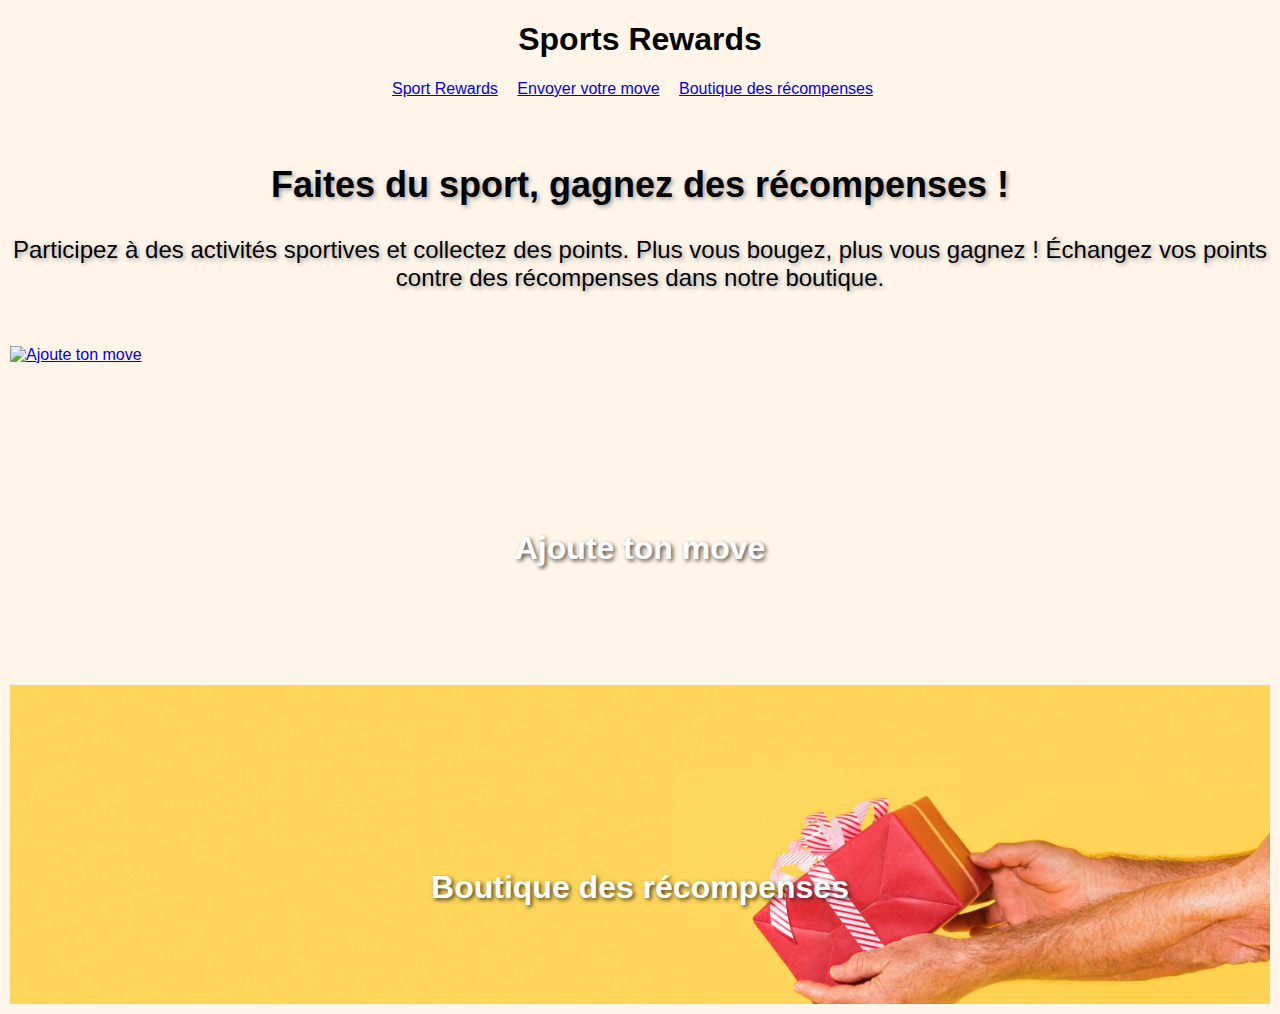
==== index.html @ 8db2794c "Update index.html" ====
<!DOCTYPE html>
<html lang="fr">
<head>
    <meta charset="UTF-8">  <!-- Convention pour les accents -->
    <meta http-equiv="X-UA-Compatible" content="IE=edge">
    <meta name="viewport" content="width=device-width, initial-scale=1.0">
    <title>SportRewards</title>  <!-- Titre -->
    <style>
        body {
          background-color: rgb(255, 245, 233);  /* Couleur de fond de la page */
          margin: 0;  /* Supprime les marges par défaut */
          font-family: Arial, sans-serif;  /* Police */
        }

        /* Styles pour le header */
        ul {
            list-style-type: none;  /* Supprime les puces de la liste */
            padding: 0;  /* Supprime le padding */
            text-align: center;  /* Centre le menu */
        }

        ul li {
            display: inline;  /* Affiche les éléments de liste en ligne */
            margin-right: 15px;  /* Espace entre les liens */
        }

        /* Section présentation */
        #présentation {
            display: flex;  /* Utilise Flexbox pour la mise en page */
            flex-direction: column;  /* Aligne les éléments en colonne */
            height: 100vh;  /* Prend toute la hauteur de la fenêtre */
        }

        .texte-intro {
            text-align: center;  /* Centre le texte */
            margin: 20px 0;  /* Espace au-dessus et en dessous du texte d'introduction */
            color: rgb(0, 0, 0);  /* Couleur du texte */
            font-size: 1.5em;  /* Taille du texte */
            text-shadow: 2px 2px 4px rgba(127, 127, 127, 0.7);  /* Ombre pour améliorer la lisibilité */
        }

        .imagesPrésentation {
            display: flex;  /* Utilise Flexbox pour aligner les images */
            flex-direction: column;  /* Les images s'affichent l'une au-dessus de l'autre */
            width: 100%;  /* S'assure que la section occupe toute la largeur */
            flex: 1;  /* Prend tout l'espace restant */
        }

        .image-item {
            flex: 1;  /* Chaque image prend tout l'espace disponible */
            position: relative;  /* Positionnement relatif pour le texte */
            overflow: hidden;  /* Cache le débordement */
            transition: transform 0.3s;  /* Animation pour l'effet de survol */
            margin: 10px;  /* Espace autour des images */
        }

        .image-item img {
            width: 100%;  /* L'image prend toute la largeur */
            height: 100%;  /* L'image prend toute la hauteur */
            object-fit: cover;  /* Recouvre l'élément sans déformer l'image */
            transition: transform 0.3s;  /* Animation pour l'effet de survol */
        }

        .image-item:nth-child(2) img {
            object-position: 50% 20%;  /* Ajuste la position de la deuxième image pour la découper en haut */
        }

        .image-item:hover img {
            transform: scale(1.1);  /* Agrandit l'image légèrement au survol */
        }

        .image-item h4 {
            position: absolute;  /* Positionnement absolu pour superposer le texte */
            color: white;  /* Couleur du texte */
            font-size: 2em;  /* Taille du texte */
            text-shadow: 2px 2px 4px rgba(0, 0, 0, 0.7);  /* Ombre pour améliorer la lisibilité */
            left: 50%;  /* Centre horizontalement */
            top: 50%;  /* Centre verticalement */
            transform: translate(-50%, -50%);  /* Ajuste la position pour un centrage parfait */
            transition: transform 0.3s;  /* Animation pour l'effet de survol */
            z-index: 1;  /* Assure que le texte reste au-dessus de l'image */
        }

        .image-item:hover h4 {
            transform: translate(-50%, -50%) translateY(-10px);  /* Surélève le texte au survol */
        }

    </style>
</head>

<body>
    <header>
        <h1 style="text-align:center;">Sports Rewards</h1> <!-- Centrer le titre -->
        <ul>
            <li id="logo"><a href="#">Sport Rewards</a></li>
            <li><a href="#">Envoyer votre move</a></li>     
            <li><a href="#">Boutique des récompenses</a></li>      
        </ul>
    </header>

    <section id="présentation">
        <div class="texte-intro">
            <h2>Faites du sport, gagnez des récompenses !</h2>
            <p>Participez à des activités sportives et collectez des points. Plus vous bougez, plus vous gagnez ! Échangez vos points contre des récompenses dans notre boutique.</p>
        </div>

        <div class="imagesPrésentation">
            <div class="image-item">
                <h4>Ajoute ton move</h4>
                <a href="ajouter_move.html"><img src="move.jpeg" alt="Ajoute ton move"></a>
            </div>

            <div class="image-item">
                <h4>Boutique des récompenses</h4>
                <a href="boutique_recompenses.html"><img src="Cadeau.jpeg" alt="Boutique des récompenses"></a>
            </div>
        </div>
    </section>
</body>
</html>
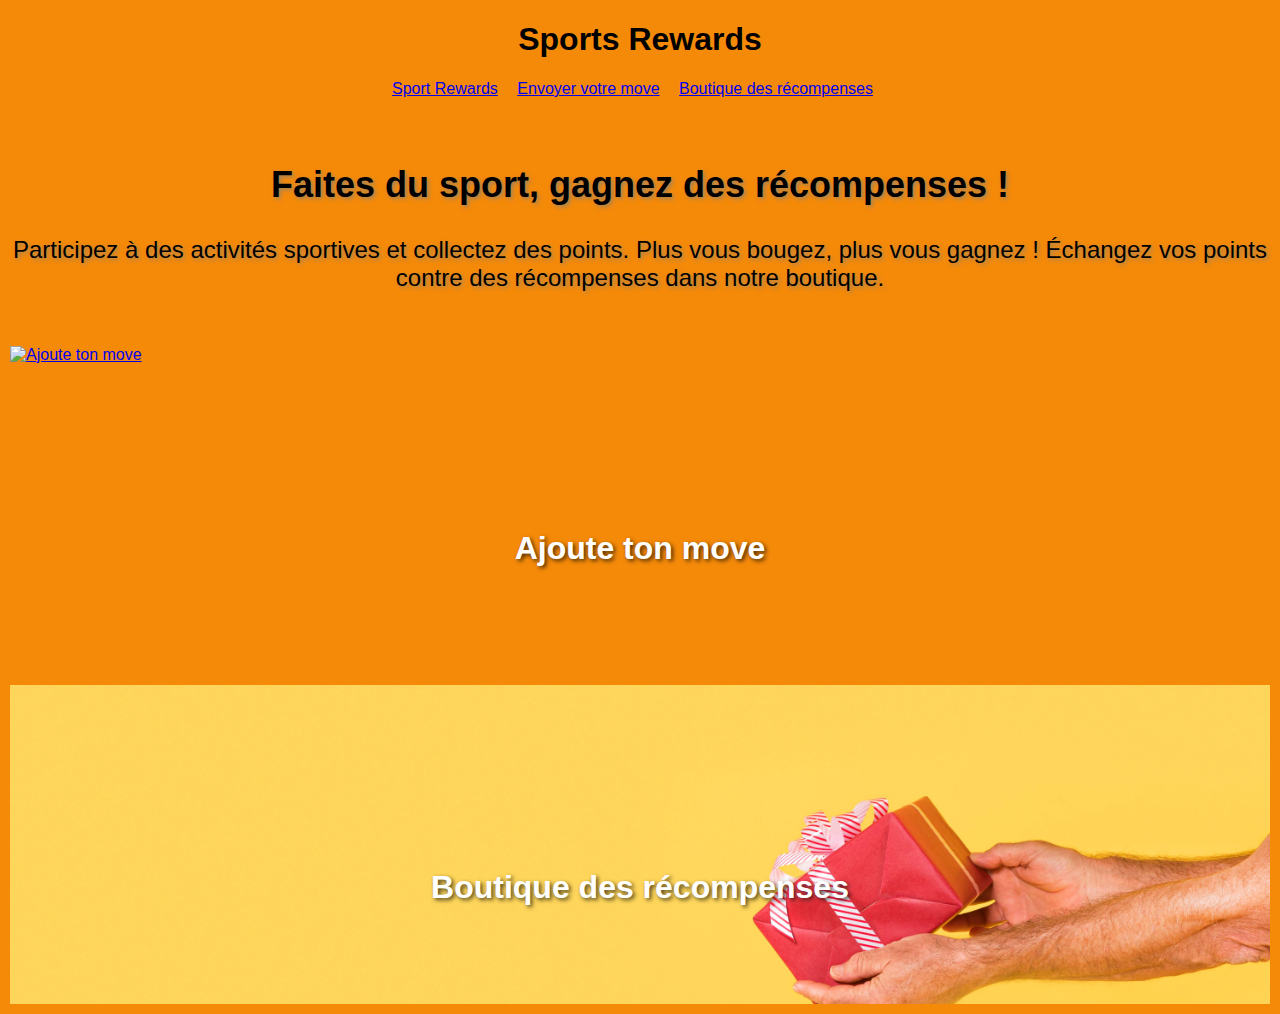
==== commit ee41b8ea: "modif indexx" ====
--- a/index.html
+++ b/index.html
@@ -7,7 +7,7 @@
     <title>SportRewards</title>  <!-- Titre -->
     <style>
         body {
-          background-color: rgb(255, 245, 233);  /* Couleur de fond de la page */
+          background-color: rgb(245, 138, 9);  /* Couleur de fond de la page */
           margin: 0;  /* Supprime les marges par défaut */
           font-family: Arial, sans-serif;  /* Police */
         }
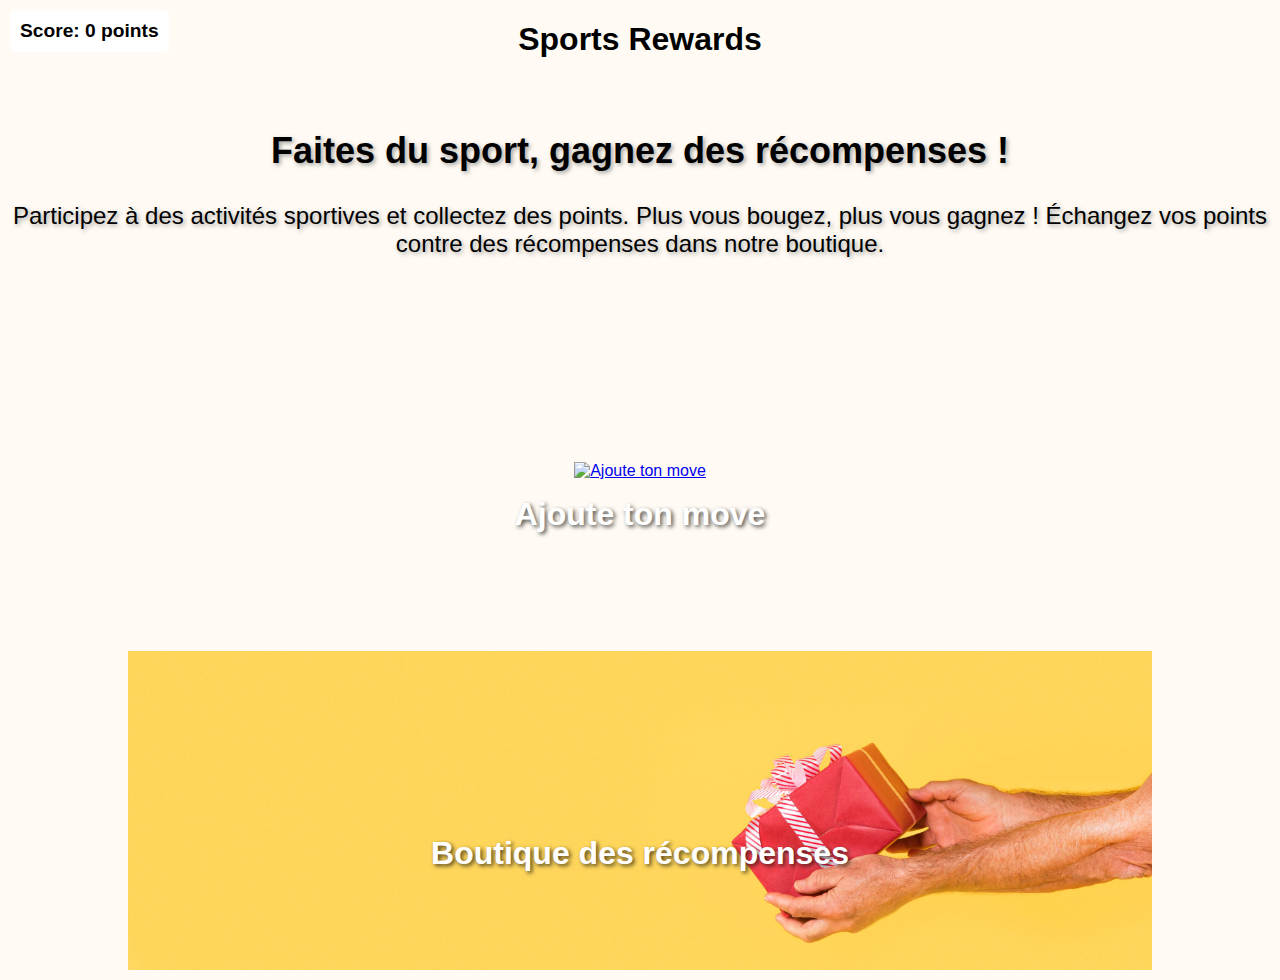
==== commit 5a8b6379: "modif site" ====
--- a/index.html
+++ b/index.html
@@ -1,101 +1,115 @@
 <!DOCTYPE html>
 <html lang="fr">
 <head>
-    <meta charset="UTF-8">  <!-- Convention pour les accents -->
+    <meta charset="UTF-8">
     <meta http-equiv="X-UA-Compatible" content="IE=edge">
     <meta name="viewport" content="width=device-width, initial-scale=1.0">
-    <title>SportRewards</title>  <!-- Titre -->
+    <title>SportRewards</title>
     <style>
         body {
-          background-color: rgb(245, 138, 9);  /* Couleur de fond de la page */
-          margin: 0;  /* Supprime les marges par défaut */
-          font-family: Arial, sans-serif;  /* Police */
+            background-color: rgba(255, 250, 242, 0.815);
+            margin: 0;
+            font-family: Arial, sans-serif;
+        }
+
+        /* Score en haut à gauche */
+        .score {
+            position: absolute;
+            top: 10px;
+            left: 10px;
+            background-color: white;
+            color: black;
+            padding: 10px;
+            border-radius: 5px;
+            font-size: 1.2em;
+            font-weight: bold;
         }
 
         /* Styles pour le header */
         ul {
-            list-style-type: none;  /* Supprime les puces de la liste */
-            padding: 0;  /* Supprime le padding */
-            text-align: center;  /* Centre le menu */
+            list-style-type: none;
+            padding: 0;
+            text-align: center;
         }
 
         ul li {
-            display: inline;  /* Affiche les éléments de liste en ligne */
-            margin-right: 15px;  /* Espace entre les liens */
+            display: inline;
+            margin-right: 15px;
         }
 
         /* Section présentation */
         #présentation {
-            display: flex;  /* Utilise Flexbox pour la mise en page */
-            flex-direction: column;  /* Aligne les éléments en colonne */
-            height: 100vh;  /* Prend toute la hauteur de la fenêtre */
+            display: flex;
+            flex-direction: column;
+            height: 100vh;
+            align-items: center;  /* Centre horizontalement */
         }
 
         .texte-intro {
-            text-align: center;  /* Centre le texte */
-            margin: 20px 0;  /* Espace au-dessus et en dessous du texte d'introduction */
-            color: rgb(0, 0, 0);  /* Couleur du texte */
-            font-size: 1.5em;  /* Taille du texte */
-            text-shadow: 2px 2px 4px rgba(127, 127, 127, 0.7);  /* Ombre pour améliorer la lisibilité */
+            text-align: center;
+            margin: 20px 0;
+            color: rgb(0, 0, 0);
+            font-size: 1.5em;
+            text-shadow: 2px 2px 4px rgba(127, 127, 127, 0.7);
         }
 
         .imagesPrésentation {
-            display: flex;  /* Utilise Flexbox pour aligner les images */
-            flex-direction: column;  /* Les images s'affichent l'une au-dessus de l'autre */
-            width: 100%;  /* S'assure que la section occupe toute la largeur */
-            flex: 1;  /* Prend tout l'espace restant */
+            display: flex;
+            flex-direction: column;
+            width: 100%;
+            flex: 1;
+            align-items: center;  /* Centre les éléments enfants */
         }
 
         .image-item {
-            flex: 1;  /* Chaque image prend tout l'espace disponible */
-            position: relative;  /* Positionnement relatif pour le texte */
-            overflow: hidden;  /* Cache le débordement */
-            transition: transform 0.3s;  /* Animation pour l'effet de survol */
-            margin: 10px;  /* Espace autour des images */
+            display: flex;
+            justify-content: center;  /* Centre horizontalement */
+            align-items: center;  /* Centre verticalement */
+            flex: 1;
+            position: relative;
+            overflow: hidden;
+            transition: transform 0.3s;
+            margin: 10px;
+            width: 80%;  /* Fixe la largeur de l'élément */
+            height: 300px; /* Définir une hauteur fixe pour les images */
         }
 
         .image-item img {
-            width: 100%;  /* L'image prend toute la largeur */
-            height: 100%;  /* L'image prend toute la hauteur */
-            object-fit: cover;  /* Recouvre l'élément sans déformer l'image */
-            transition: transform 0.3s;  /* Animation pour l'effet de survol */
-        }
-
-        .image-item:nth-child(2) img {
-            object-position: 50% 20%;  /* Ajuste la position de la deuxième image pour la découper en haut */
+            width: 100%;  /* L'image occupe 100% de l'élément parent */
+            height: 100%; /* L'image prend la hauteur de l'élément */
+            object-fit: cover; /* Maintient le ratio d'aspect */
+            transition: transform 0.3s;
         }
 
         .image-item:hover img {
-            transform: scale(1.1);  /* Agrandit l'image légèrement au survol */
+            transform: scale(1.1);
         }
 
         .image-item h4 {
-            position: absolute;  /* Positionnement absolu pour superposer le texte */
-            color: white;  /* Couleur du texte */
-            font-size: 2em;  /* Taille du texte */
-            text-shadow: 2px 2px 4px rgba(0, 0, 0, 0.7);  /* Ombre pour améliorer la lisibilité */
-            left: 50%;  /* Centre horizontalement */
-            top: 50%;  /* Centre verticalement */
-            transform: translate(-50%, -50%);  /* Ajuste la position pour un centrage parfait */
-            transition: transform 0.3s;  /* Animation pour l'effet de survol */
-            z-index: 1;  /* Assure que le texte reste au-dessus de l'image */
+            position: absolute;
+            color: white;
+            font-size: 2em;
+            text-shadow: 2px 2px 4px rgba(0, 0, 0, 0.7);
+            left: 50%;
+            top: 50%;
+            transform: translate(-50%, -50%);
+            transition: transform 0.3s;
+            z-index: 1;
         }
 
         .image-item:hover h4 {
-            transform: translate(-50%, -50%) translateY(-10px);  /* Surélève le texte au survol */
+            transform: translate(-50%, -50%) translateY(-10px);
         }
 
     </style>
 </head>
 
 <body>
+    <!-- Score affiché en haut à gauche -->
+    <div class="score">Score: <span id="score">0</span> points</div>
+
     <header>
-        <h1 style="text-align:center;">Sports Rewards</h1> <!-- Centrer le titre -->
-        <ul>
-            <li id="logo"><a href="#">Sport Rewards</a></li>
-            <li><a href="#">Envoyer votre move</a></li>     
-            <li><a href="#">Boutique des récompenses</a></li>      
-        </ul>
+        <h1 style="text-align:center;">Sports Rewards</h1>
     </header>
 
     <section id="présentation">
@@ -116,5 +130,14 @@
             </div>
         </div>
     </section>
+
+    <script>
+        // Récupération du score actuel depuis localStorage
+        let score = localStorage.getItem('score') ? parseInt(localStorage.getItem('score')) : 0;
+
+        // Affichage du score actuel
+        document.getElementById('score').innerText = score;
+    </script>
+
 </body>
 </html>
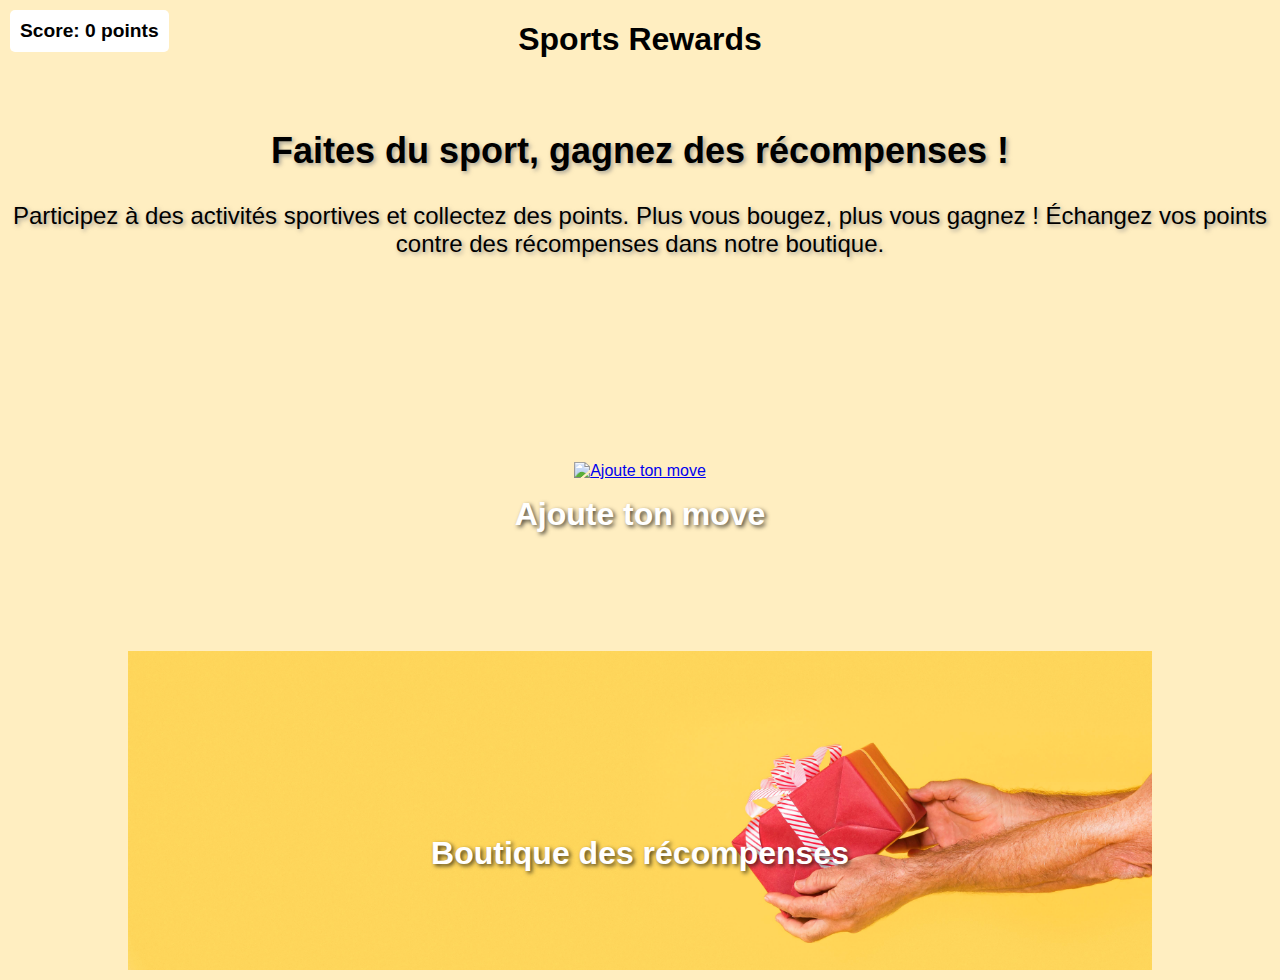
==== commit 447d4c4a: "modifs move" ====
--- a/index.html
+++ b/index.html
@@ -7,7 +7,7 @@
     <title>SportRewards</title>
     <style>
         body {
-            background-color: rgba(255, 250, 242, 0.815);
+            background-color: rgb(255, 238, 193);
             margin: 0;
             font-family: Arial, sans-serif;
         }
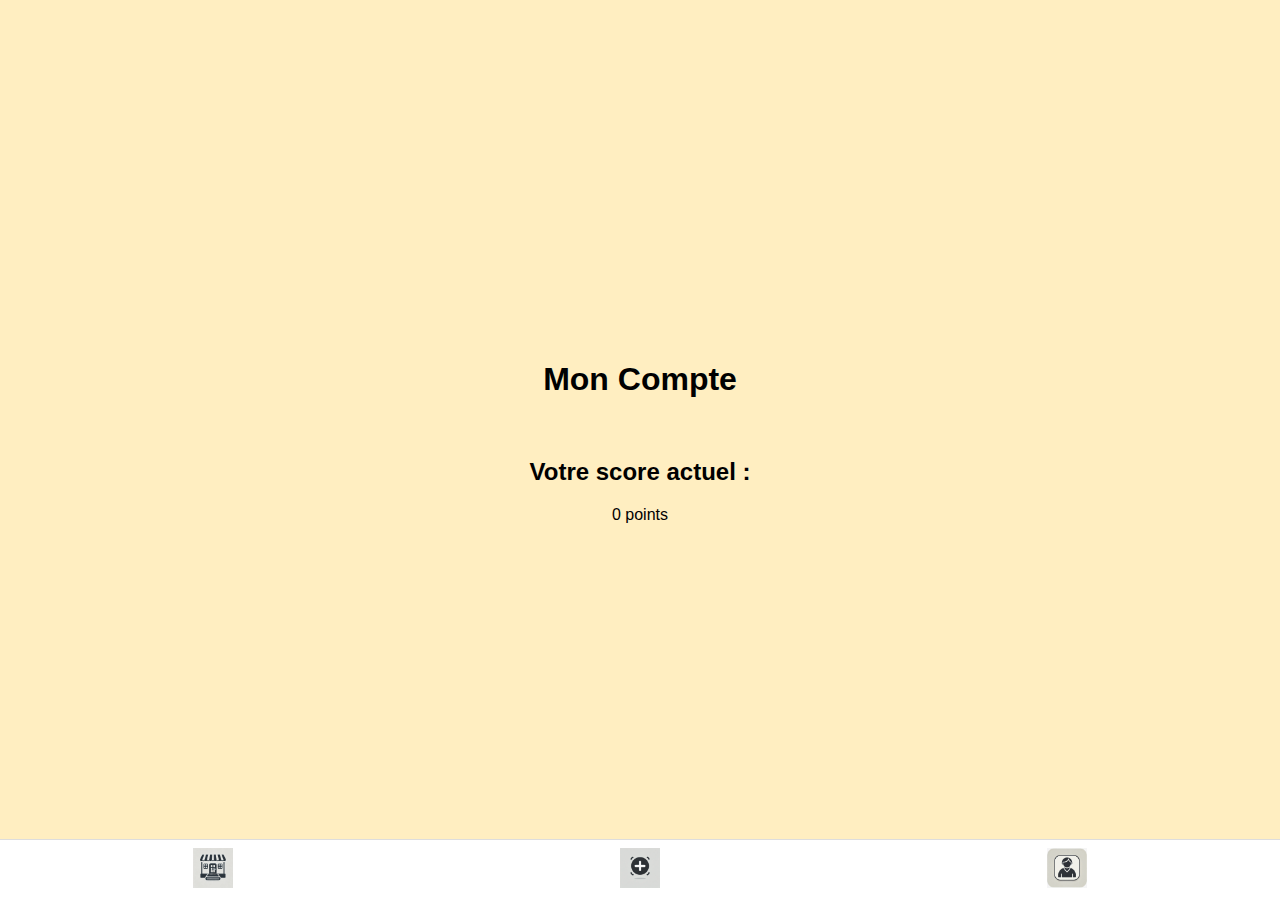
==== commit 46babcce: "modif" ====
--- a/index.html
+++ b/index.html
@@ -4,140 +4,75 @@
     <meta charset="UTF-8">
     <meta http-equiv="X-UA-Compatible" content="IE=edge">
     <meta name="viewport" content="width=device-width, initial-scale=1.0">
-    <title>SportRewards</title>
+    <title>Mon Compte</title>
     <style>
         body {
             background-color: rgb(255, 238, 193);
             margin: 0;
             font-family: Arial, sans-serif;
+            display: flex;
+            flex-direction: column;
+            align-items: center;
+            justify-content: center;
+            height: 100vh;
+            color: black;
         }
 
-        /* Score en haut à gauche */
-        .score {
-            position: absolute;
-            top: 10px;
-            left: 10px;
-            background-color: white;
-            color: black;
-            padding: 10px;
-            border-radius: 5px;
-            font-size: 1.2em;
-            font-weight: bold;
+        .score-container {
+            text-align: center;
+            margin: 20px;
         }
 
-        /* Styles pour le header */
-        ul {
-            list-style-type: none;
-            padding: 0;
-            text-align: center;
+        h1 {
+            margin-bottom: 20px;
         }
 
-        ul li {
-            display: inline;
-            margin-right: 15px;
+        .bottom-nav {
+            position: fixed;
+            bottom: 0;
+            left: 0;
+            width: 100%;
+            height: 60px;
+            background-color: white;
+            display: flex;
+            justify-content: space-around;
+            align-items: center;
+            border-top: 1px solid #ddd;
         }
 
-        /* Section présentation */
-        #présentation {
-            display: flex;
-            flex-direction: column;
-            height: 100vh;
-            align-items: center;  /* Centre horizontalement */
+        .bottom-nav img {
+            width: 40px;
+            height: 40px;
+            cursor: pointer;
         }
-
-        .texte-intro {
-            text-align: center;
-            margin: 20px 0;
-            color: rgb(0, 0, 0);
-            font-size: 1.5em;
-            text-shadow: 2px 2px 4px rgba(127, 127, 127, 0.7);
-        }
-
-        .imagesPrésentation {
-            display: flex;
-            flex-direction: column;
-            width: 100%;
-            flex: 1;
-            align-items: center;  /* Centre les éléments enfants */
-        }
-
-        .image-item {
-            display: flex;
-            justify-content: center;  /* Centre horizontalement */
-            align-items: center;  /* Centre verticalement */
-            flex: 1;
-            position: relative;
-            overflow: hidden;
-            transition: transform 0.3s;
-            margin: 10px;
-            width: 80%;  /* Fixe la largeur de l'élément */
-            height: 300px; /* Définir une hauteur fixe pour les images */
-        }
-
-        .image-item img {
-            width: 100%;  /* L'image occupe 100% de l'élément parent */
-            height: 100%; /* L'image prend la hauteur de l'élément */
-            object-fit: cover; /* Maintient le ratio d'aspect */
-            transition: transform 0.3s;
-        }
-
-        .image-item:hover img {
-            transform: scale(1.1);
-        }
-
-        .image-item h4 {
-            position: absolute;
-            color: white;
-            font-size: 2em;
-            text-shadow: 2px 2px 4px rgba(0, 0, 0, 0.7);
-            left: 50%;
-            top: 50%;
-            transform: translate(-50%, -50%);
-            transition: transform 0.3s;
-            z-index: 1;
-        }
-
-        .image-item:hover h4 {
-            transform: translate(-50%, -50%) translateY(-10px);
-        }
-
     </style>
 </head>
 
 <body>
-    <!-- Score affiché en haut à gauche -->
-    <div class="score">Score: <span id="score">0</span> points</div>
+    <h1>Mon Compte</h1>
+    <div class="score-container">
+        <h2>Votre score actuel :</h2>
+        <p><span id="score">0</span> points</p>
+    </div>
 
-    <header>
-        <h1 style="text-align:center;">Sports Rewards</h1>
-    </header>
-
-    <section id="présentation">
-        <div class="texte-intro">
-            <h2>Faites du sport, gagnez des récompenses !</h2>
-            <p>Participez à des activités sportives et collectez des points. Plus vous bougez, plus vous gagnez ! Échangez vos points contre des récompenses dans notre boutique.</p>
-        </div>
-
-        <div class="imagesPrésentation">
-            <div class="image-item">
-                <h4>Ajoute ton move</h4>
-                <a href="ajouter_move.html"><img src="move.jpeg" alt="Ajoute ton move"></a>
-            </div>
-
-            <div class="image-item">
-                <h4>Boutique des récompenses</h4>
-                <a href="boutique_recompenses.html"><img src="Cadeau.jpeg" alt="Boutique des récompenses"></a>
-            </div>
-        </div>
-    </section>
+    <div class="bottom-nav">
+        <a href="boutique_recompenses.html">
+            <img src="shop_icon.png" alt="Boutique">
+        </a>
+        <a href="ajouter_move.html">
+            <img src="add_icon.png" alt="Ajouter Move">
+        </a>
+        <a href="mon_compte.html">
+            <img src="account_icon.png" alt="Compte">
+        </a>
+    </div>
 
     <script>
-        // Récupération du score actuel depuis localStorage
-        let score = localStorage.getItem('score') ? parseInt(localStorage.getItem('score')) : 0;
-
-        // Affichage du score actuel
-        document.getElementById('score').innerText = score;
+        // JavaScript code for displaying the score
+        let currentUser = JSON.parse(localStorage.getItem('currentUser'));
+        if (currentUser) {
+            document.getElementById('score').innerText = currentUser.score;
+        }
     </script>
-
 </body>
 </html>
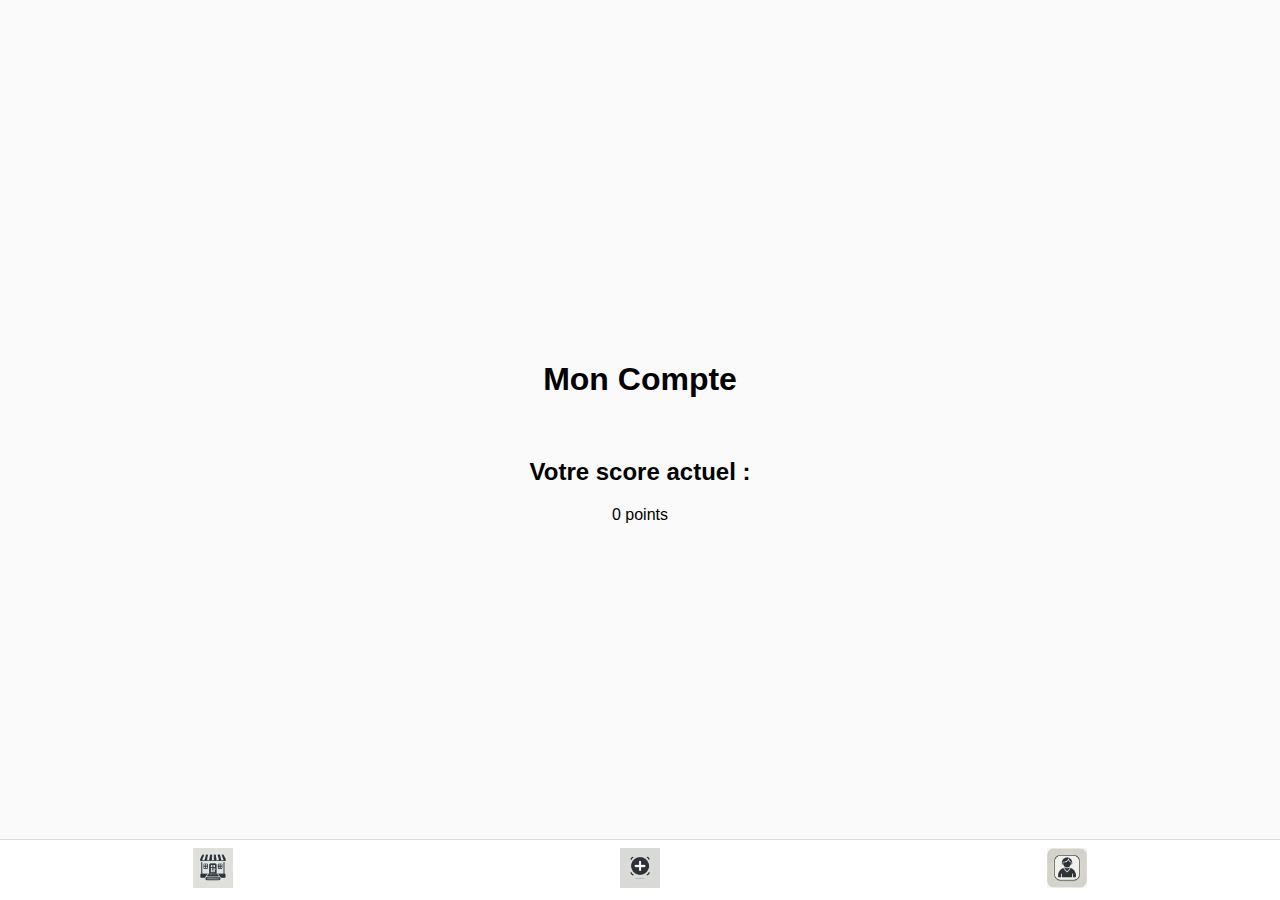
==== commit cff8605a: "maj" ====
--- a/index.html
+++ b/index.html
@@ -7,7 +7,7 @@
     <title>Mon Compte</title>
     <style>
         body {
-            background-color: rgb(255, 238, 193);
+            background-color: rgb(250, 250, 250);
             margin: 0;
             font-family: Arial, sans-serif;
             display: flex;
@@ -62,7 +62,7 @@
         <a href="ajouter_move.html">
             <img src="add_icon.png" alt="Ajouter Move">
         </a>
-        <a href="mon_compte.html">
+        <a href="index.html">
             <img src="account_icon.png" alt="Compte">
         </a>
     </div>
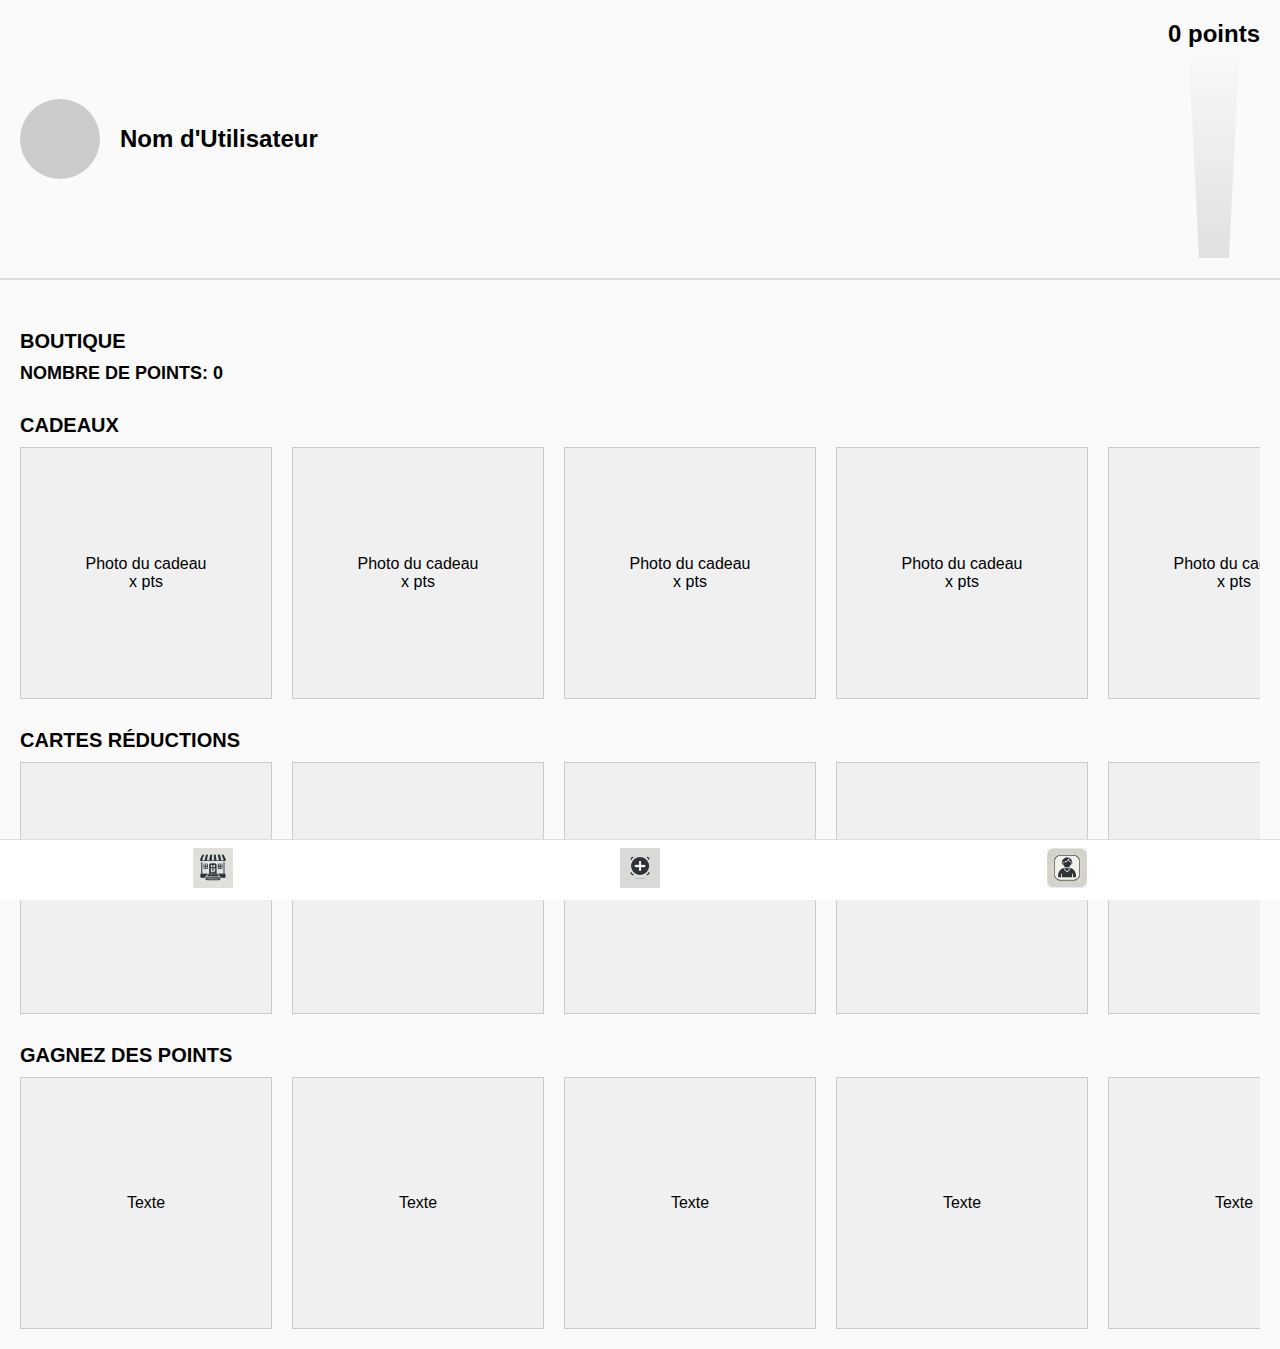
==== commit 5a523e99: "modif" ====
--- a/index.html
+++ b/index.html
@@ -10,21 +10,86 @@
             background-color: rgb(250, 250, 250);
             margin: 0;
             font-family: Arial, sans-serif;
+            color: black;
+        }
+
+        header {
+            display: flex;
+            justify-content: space-between;
+            align-items: center;
+            padding: 20px;
+            border-bottom: 2px solid #ddd;
+        }
+
+        .profile-section {
+            display: flex;
+            align-items: center;
+        }
+
+        .profile-photo {
+            width: 80px;
+            height: 80px;
+            background-color: #ccc;
+            border-radius: 50%;
+            margin-right: 20px;
+        }
+
+        .score-section {
+            text-align: center;
+        }
+
+        .score-label {
+            font-size: 24px;
+            font-weight: bold;
+            margin-bottom: 10px;
+        }
+
+        .bar-container {
+            position: relative;
+            width: 50px;
+            height: 200px;
+            background: linear-gradient(to top, #e0e0e0, #f8f8f8);
+            clip-path: polygon(20% 100%, 80% 100%, 100% 0%, 0% 0%);
+            overflow: hidden;
+            margin: 0 auto;
+        }
+
+        .bar-fill {
+            position: absolute;
+            bottom: 0;
+            width: 100%;
+            height: 0;
+            background: linear-gradient(to top, #f47c24, #ff9800, #fdd835, #4cc0a9, #34ebba, #009688);
+            transition: height 0.5s ease-in-out;
+        }
+
+        main {
+            padding: 20px;
+        }
+
+        .section-title {
+            font-size: 20px;
+            font-weight: bold;
+            margin: 30px 0 10px;
+        }
+
+        .gift-section, .discount-section, .earn-points-section {
+            display: flex;
+            gap: 20px;
+            overflow-x: scroll;
+        }
+
+        .gift-item, .discount-item, .earn-item {
+            width: 250px;
+            height: 250px;
+            aspect-ratio: 1 / 1;
+            background-color: #f0f0f0;
+            text-align: center;
             display: flex;
             flex-direction: column;
             align-items: center;
             justify-content: center;
-            height: 100vh;
-            color: black;
-        }
-
-        .score-container {
-            text-align: center;
-            margin: 20px;
-        }
-
-        h1 {
-            margin-bottom: 20px;
+            border: 1px solid #ccc;
         }
 
         .bottom-nav {
@@ -49,11 +114,97 @@
 </head>
 
 <body>
-    <h1>Mon Compte</h1>
-    <div class="score-container">
-        <h2>Votre score actuel :</h2>
-        <p><span id="score">0</span> points</p>
-    </div>
+    <header>
+        <div class="profile-section">
+            <div class="profile-photo"></div>
+            <div>
+                <h2>Nom d'Utilisateur</h2>
+            </div>
+        </div>
+        <div class="score-section">
+            <div class="score-label" id="score-label">0 points</div>
+            <div class="bar-container">
+                <div class="bar-fill" id="bar-fill"></div>
+            </div>
+        </div>
+    </header>
+
+    <main>
+        <div class="section-title">BOUTIQUE</div>
+        <div class="score-total" style="font-size: 18px; font-weight: bold; margin-bottom: 20px;">NOMBRE DE POINTS: <span id="total-points">0</span></div>
+        <div class="section-title">CADEAUX</div>
+        <div class="gift-section">
+            <div class="gift-item">Photo du cadeau<br>x pts</div>
+            <div class="gift-item">Photo du cadeau<br>x pts</div>
+            <div class="gift-item">Photo du cadeau<br>x pts</div>
+            <div class="gift-item">Photo du cadeau<br>x pts</div>
+            <div class="gift-item">Photo du cadeau<br>x pts</div>
+            <div class="gift-item">Photo du cadeau<br>x pts</div>
+            <div class="gift-item">Photo du cadeau<br>x pts</div>
+            <div class="gift-item">Photo du cadeau<br>x pts</div>
+            <div class="gift-item">Photo du cadeau<br>x pts</div>
+            <div class="gift-item">Photo du cadeau<br>x pts</div>
+            <div class="gift-item">Photo du cadeau<br>x pts</div>
+            <div class="gift-item">Photo du cadeau<br>x pts</div>
+            <div class="gift-item">Photo du cadeau<br>x pts</div>
+            <div class="gift-item">Photo du cadeau<br>x pts</div>
+            <div class="gift-item">Photo du cadeau<br>x pts</div>
+            <div class="gift-item">Photo du cadeau<br>x pts</div>
+            <div class="gift-item">Photo du cadeau<br>x pts</div>
+            <div class="gift-item">Photo du cadeau<br>x pts</div>
+            <div class="gift-item">Photo du cadeau<br>x pts</div>
+            <div class="gift-item">Photo du cadeau<br>x pts</div>
+        </div>
+
+        <div class="section-title">CARTES RÉDUCTIONS</div>
+        <div class="discount-section">
+            <div class="discount-item">Photo</div>
+            <div class="discount-item">Photo</div>
+            <div class="discount-item">Photo</div>
+            <div class="discount-item">Photo</div>
+            <div class="discount-item">Photo</div>
+            <div class="discount-item">Photo</div>
+            <div class="discount-item">Photo</div>
+            <div class="discount-item">Photo</div>
+            <div class="discount-item">Photo</div>
+            <div class="discount-item">Photo</div>
+            <div class="discount-item">Photo</div>
+            <div class="discount-item">Photo</div>
+            <div class="discount-item">Photo</div>
+            <div class="discount-item">Photo</div>
+            <div class="discount-item">Photo</div>
+            <div class="discount-item">Photo</div>
+            <div class="discount-item">Photo</div>
+            <div class="discount-item">Photo</div>
+            <div class="discount-item">Photo</div>
+            <div class="discount-item">Photo</div>
+        </div>
+
+        <div class="section-title">GAGNEZ DES POINTS</div>
+        <div class="earn-points-section">
+            <div class="earn-item">Texte</div>
+            <div class="earn-item">Texte</div>
+            <div class="earn-item">Texte</div>
+            <div class="earn-item">Texte</div>
+            <div class="earn-item">Texte</div>
+            <div class="earn-item">Texte</div>
+            <div class="earn-item">Texte</div>
+            <div class="earn-item">Texte</div>
+            <div class="earn-item">Texte</div>
+            <div class="earn-item">Texte</div>
+            <div class="earn-item">Texte</div>
+            <div class="earn-item">Texte</div>
+            <div class="earn-item">Texte</div>
+            <div class="earn-item">Texte</div>
+            <div class="earn-item">Texte</div>
+            <div class="earn-item">Texte</div>
+            <div class="earn-item">Texte</div>
+            <div class="earn-item">Texte</div>
+            <div class="earn-item">Texte</div>
+            <div class="earn-item">Texte</div>
+        </div>
+
+    </main>
 
     <div class="bottom-nav">
         <a href="boutique_recompenses.html">
@@ -70,9 +221,25 @@
     <script>
         // JavaScript code for displaying the score
         let currentUser = JSON.parse(localStorage.getItem('currentUser'));
-        if (currentUser) {
-            document.getElementById('score').innerText = currentUser.score;
-        }
+        let currentScore = currentUser ? currentUser.score : 0;
+
+        const scoreLabel = document.getElementById('score-label');
+        const barFill = document.getElementById('bar-fill');
+        const scoreSlider = document.getElementById('score-slider');
+
+        function updateScoreDisplay(score) {
+            scoreLabel.innerText = score + ' points';
+            barFill.style.height = Math.min(score / 100 * 200, 200) + 'px';
+        }
+
+        // Initialize score display
+        updateScoreDisplay(currentScore);
+
+        // Update score based on slider input
+        scoreSlider.addEventListener('input', function () {
+            currentScore = parseInt(this.value);
+            updateScoreDisplay(currentScore);
+        });
     </script>
 </body>
 </html>
